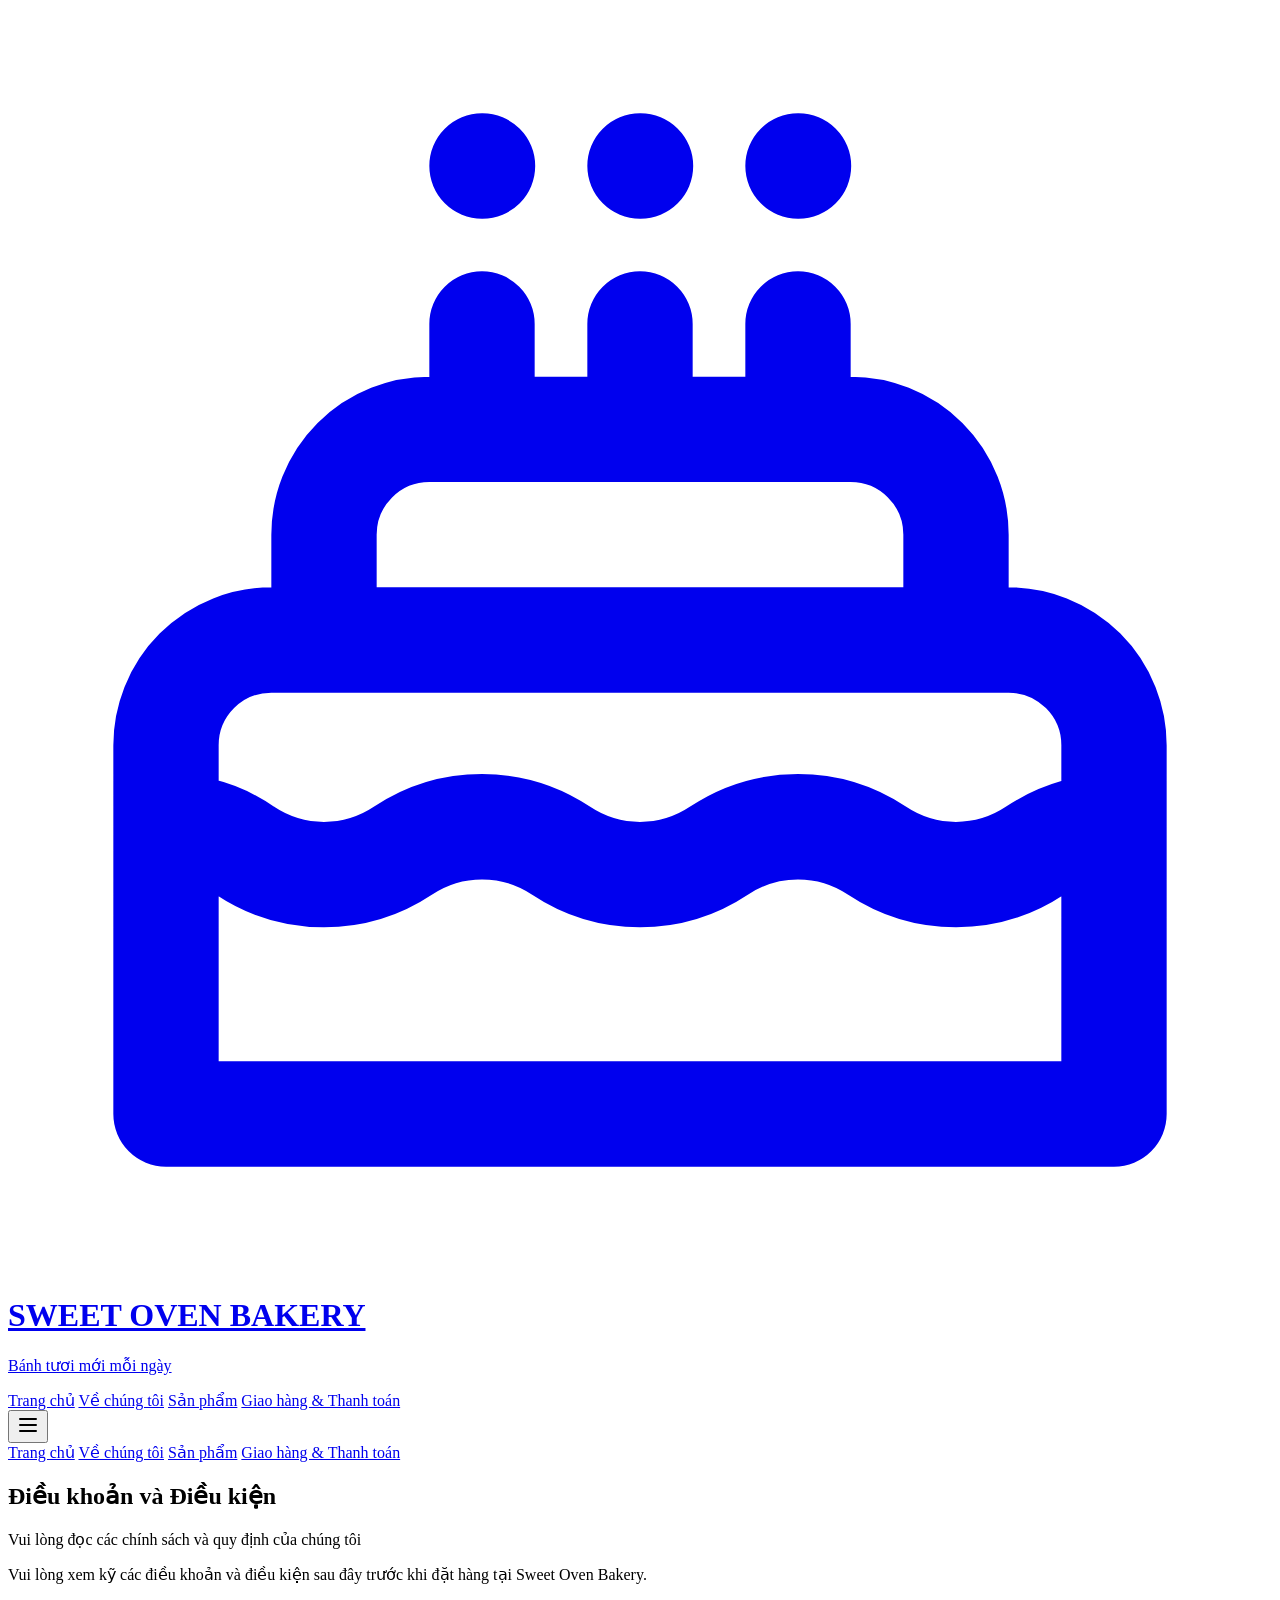
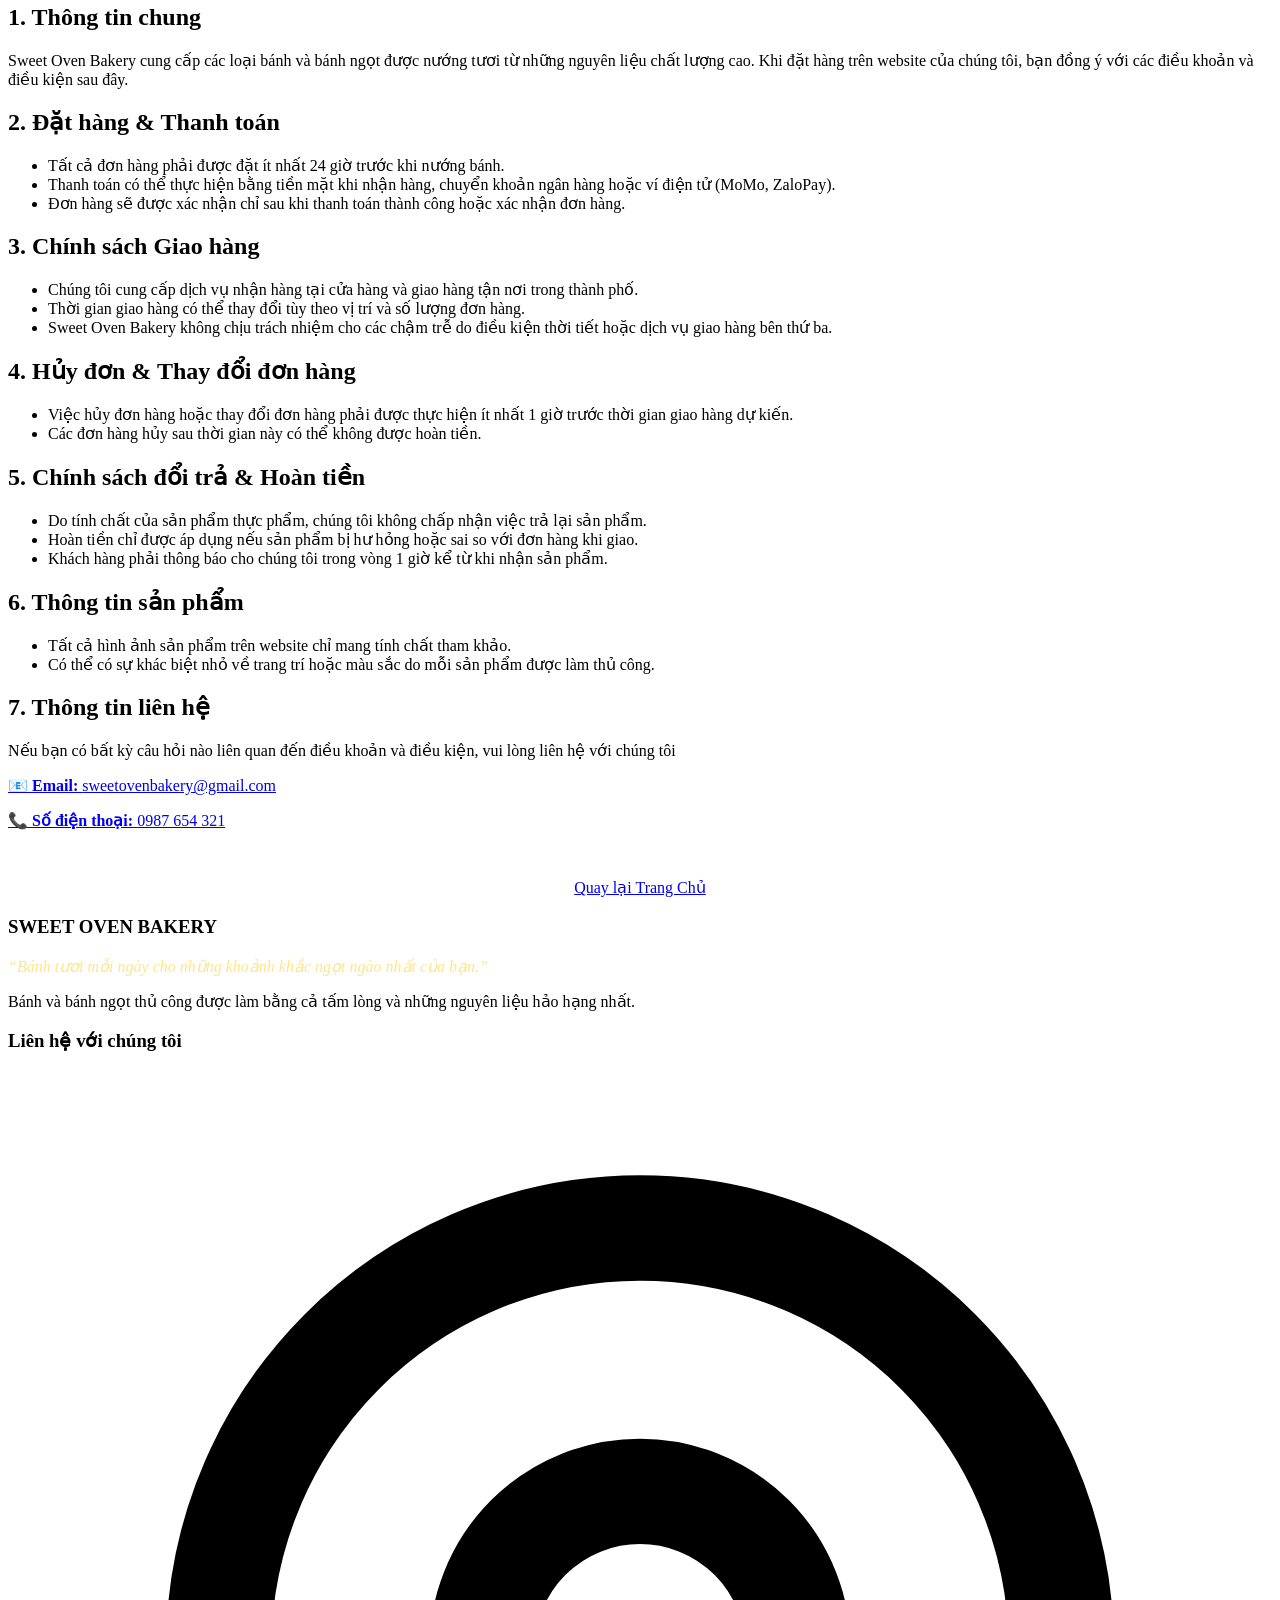
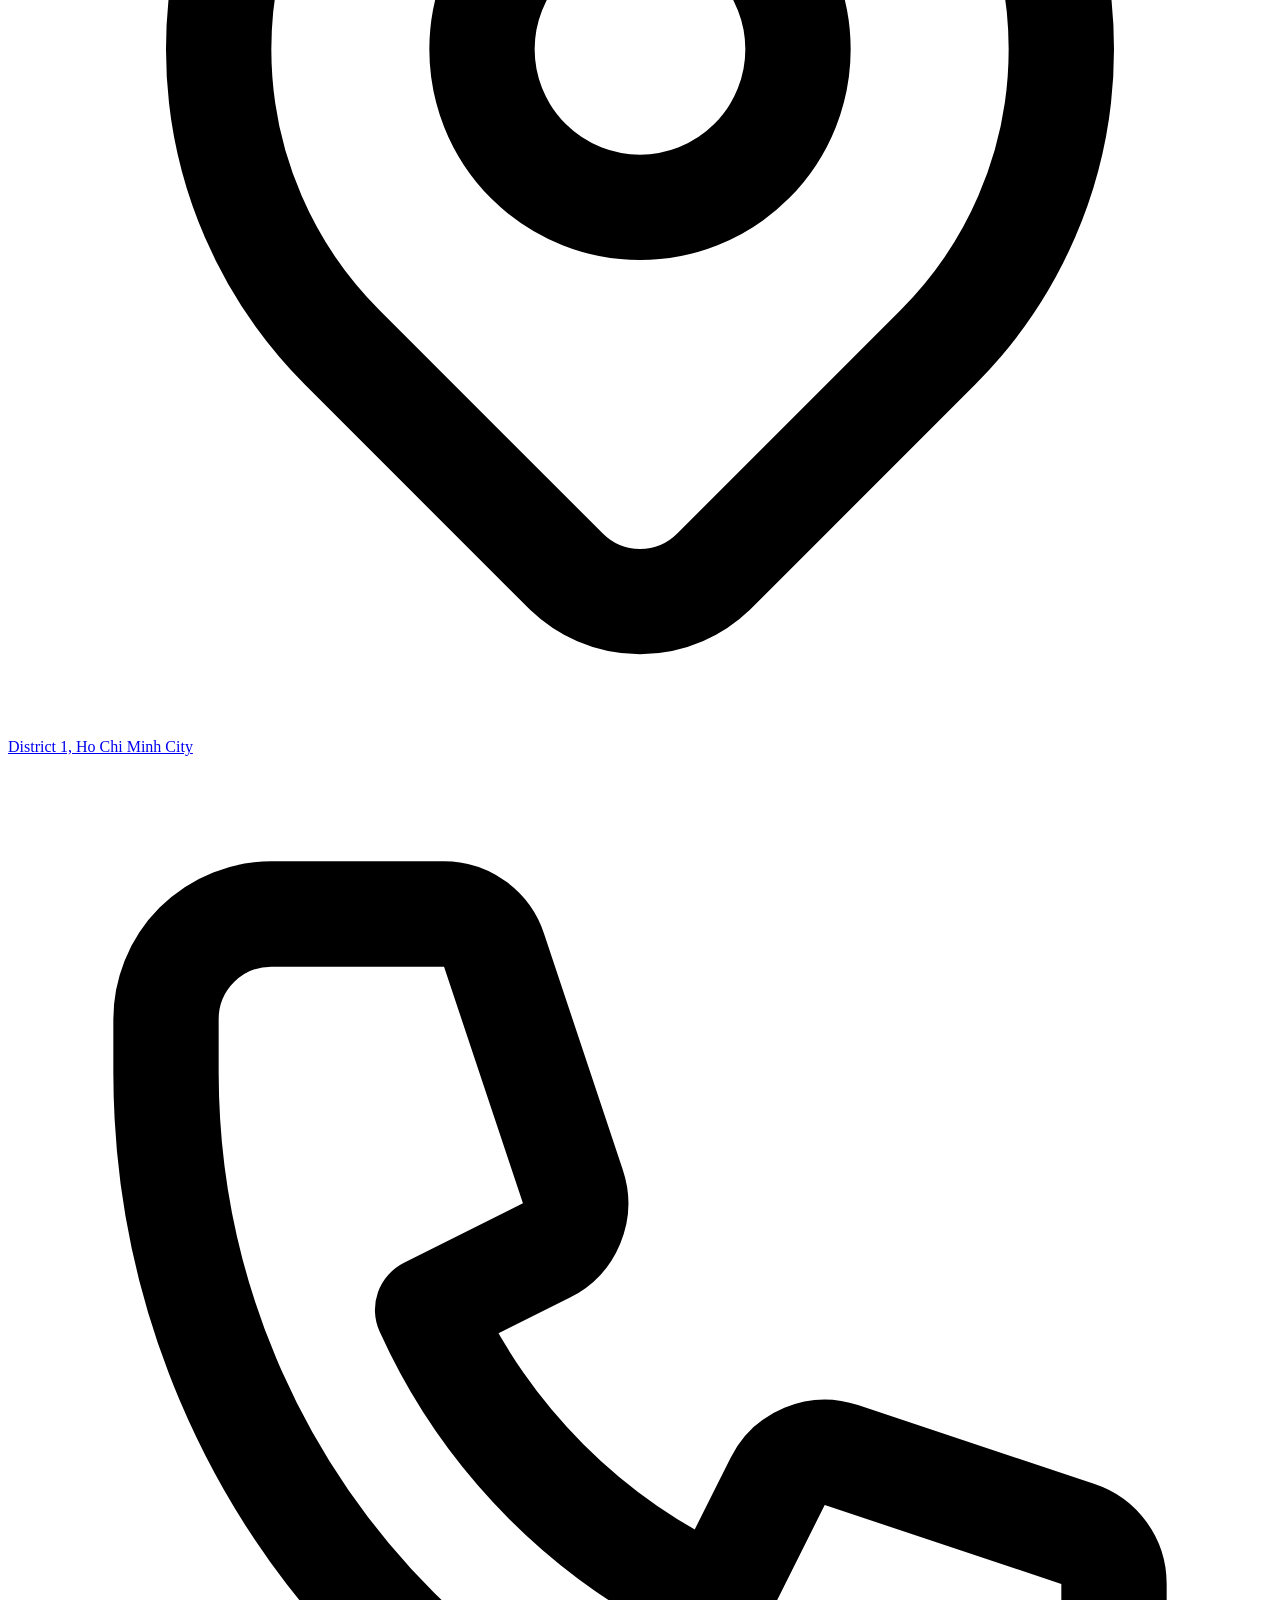
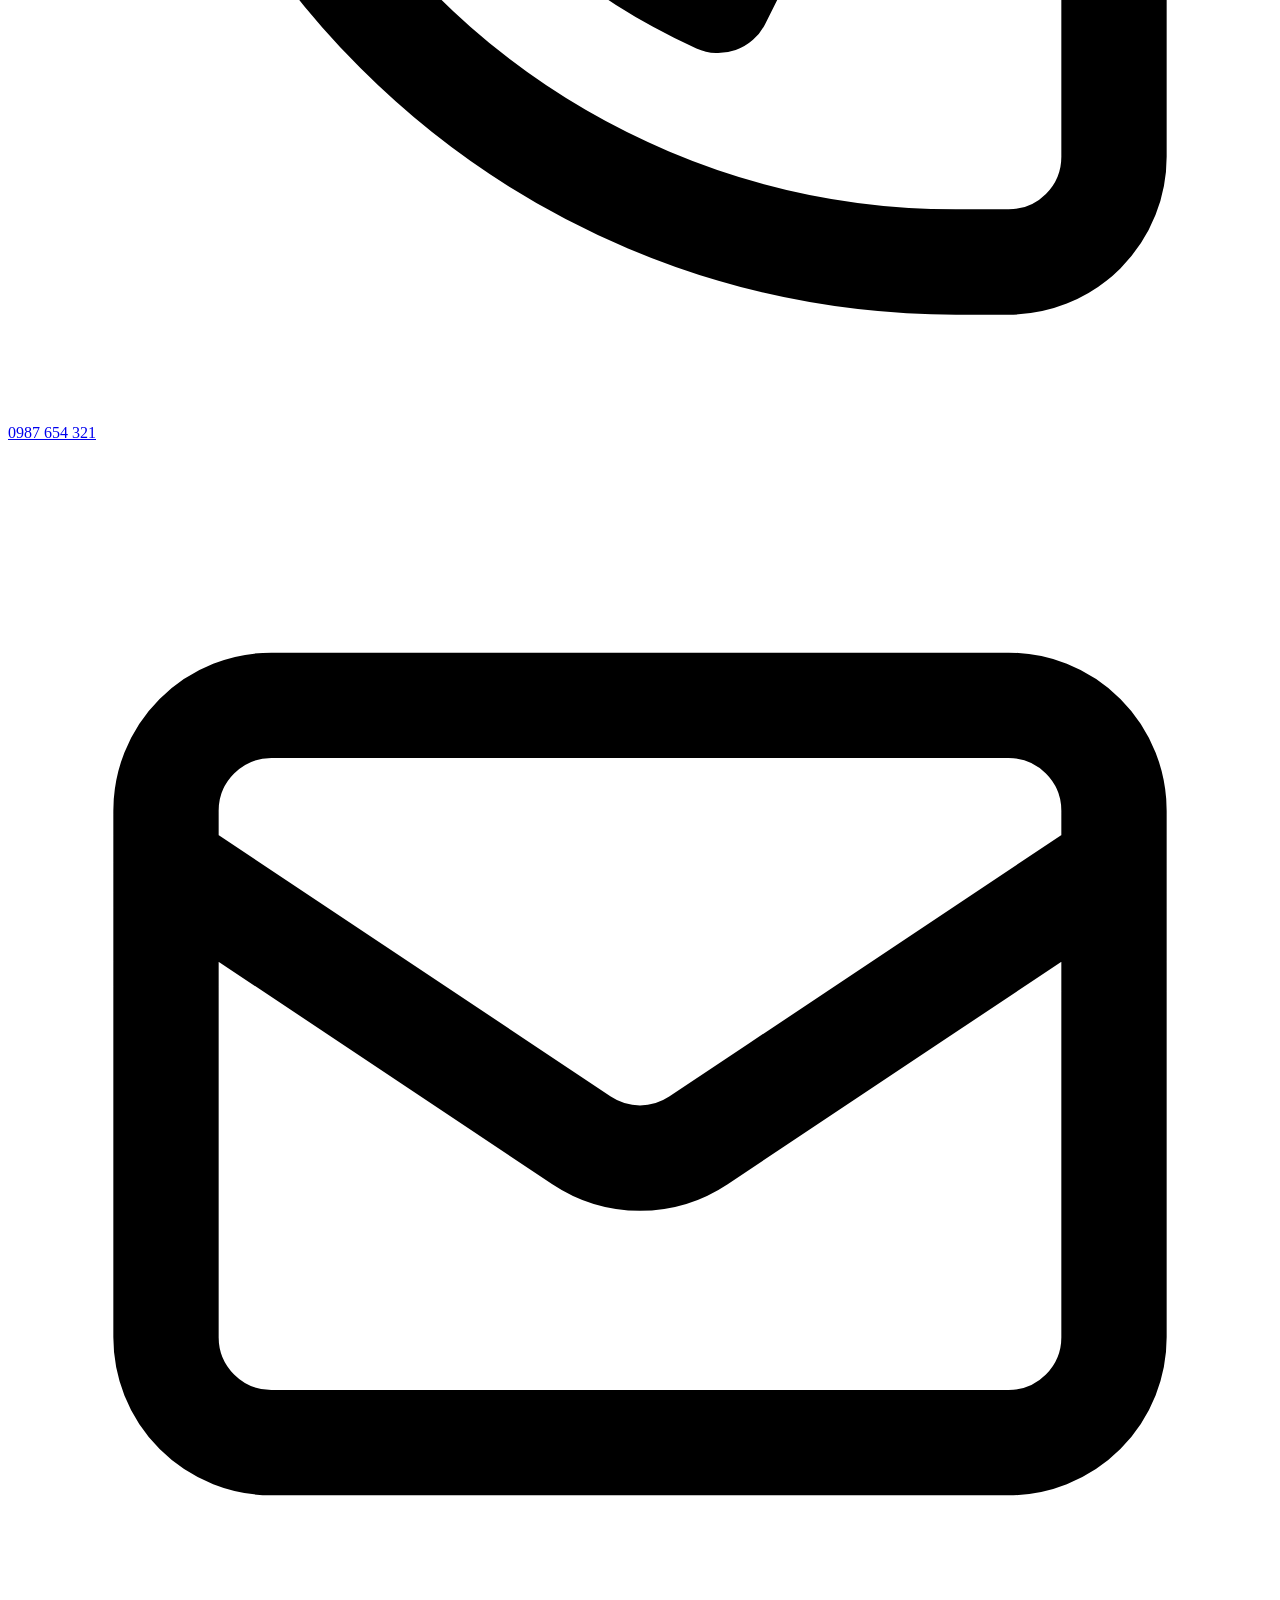
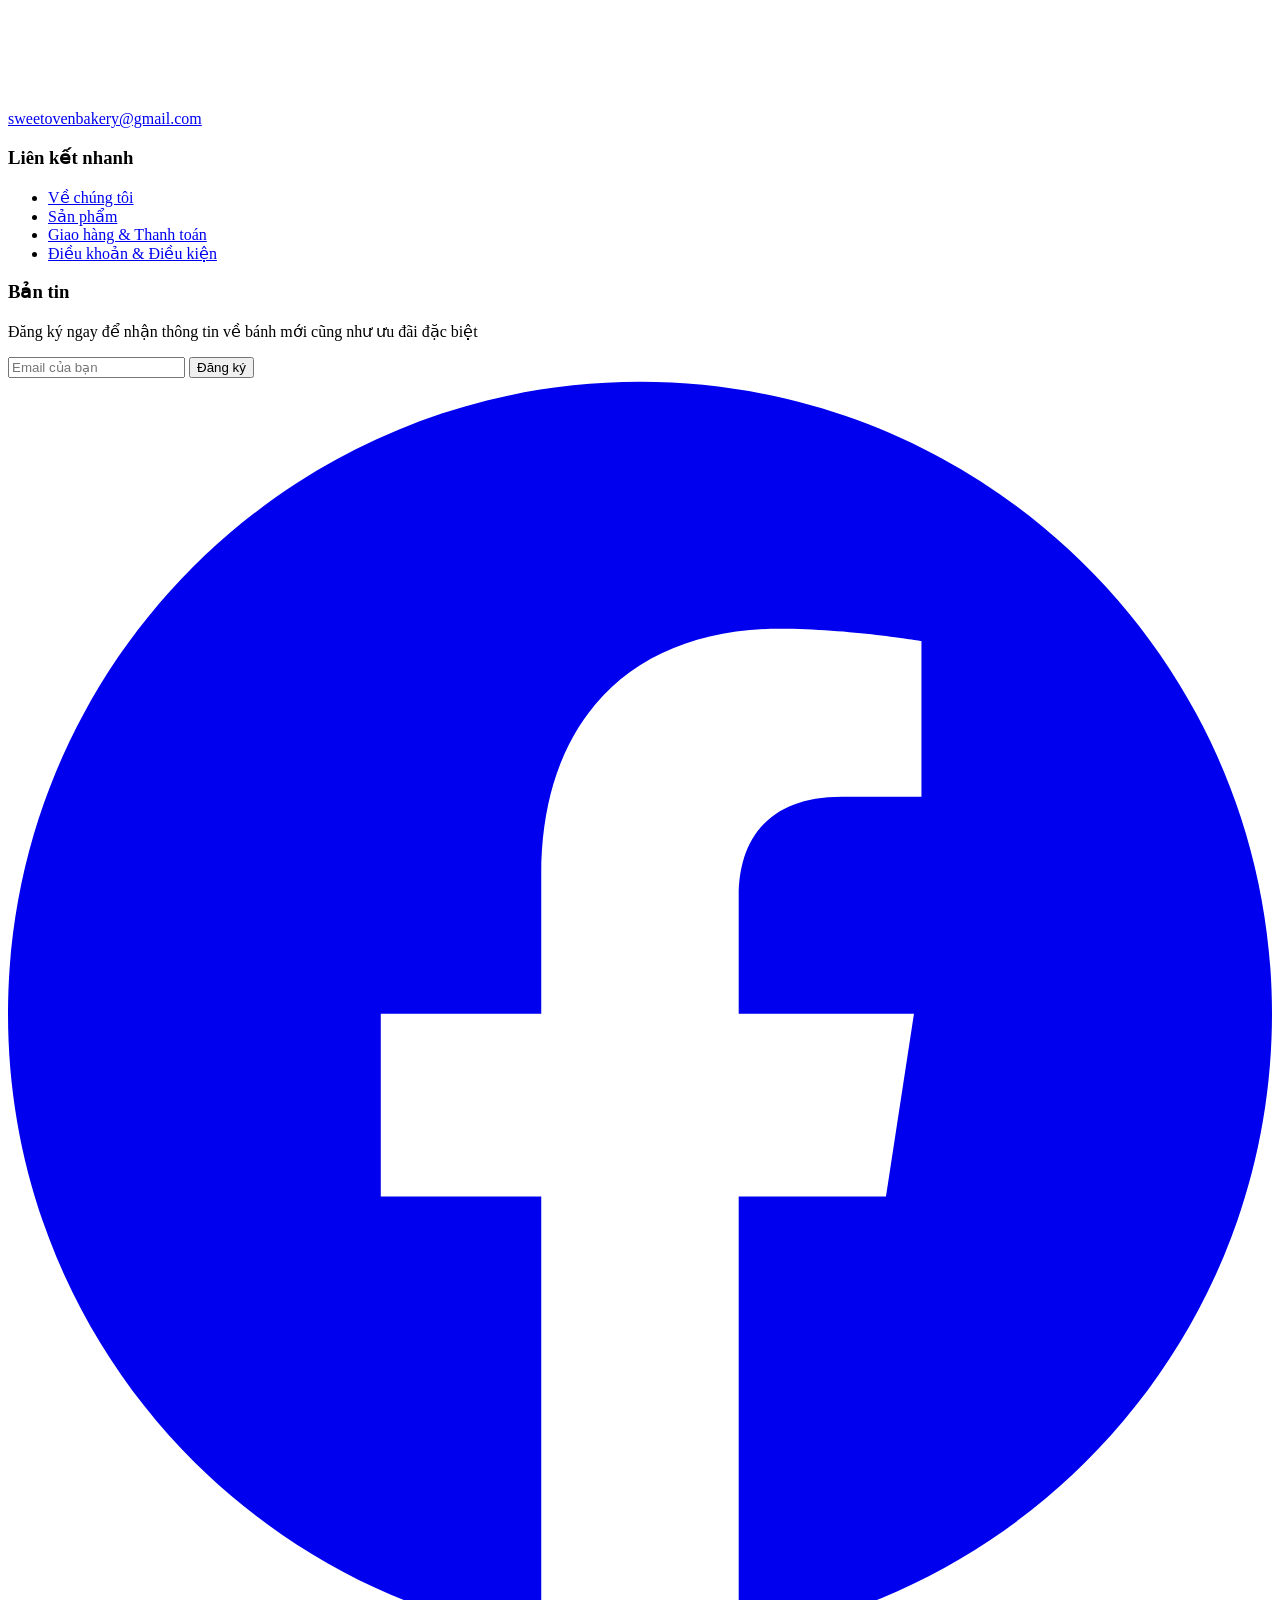
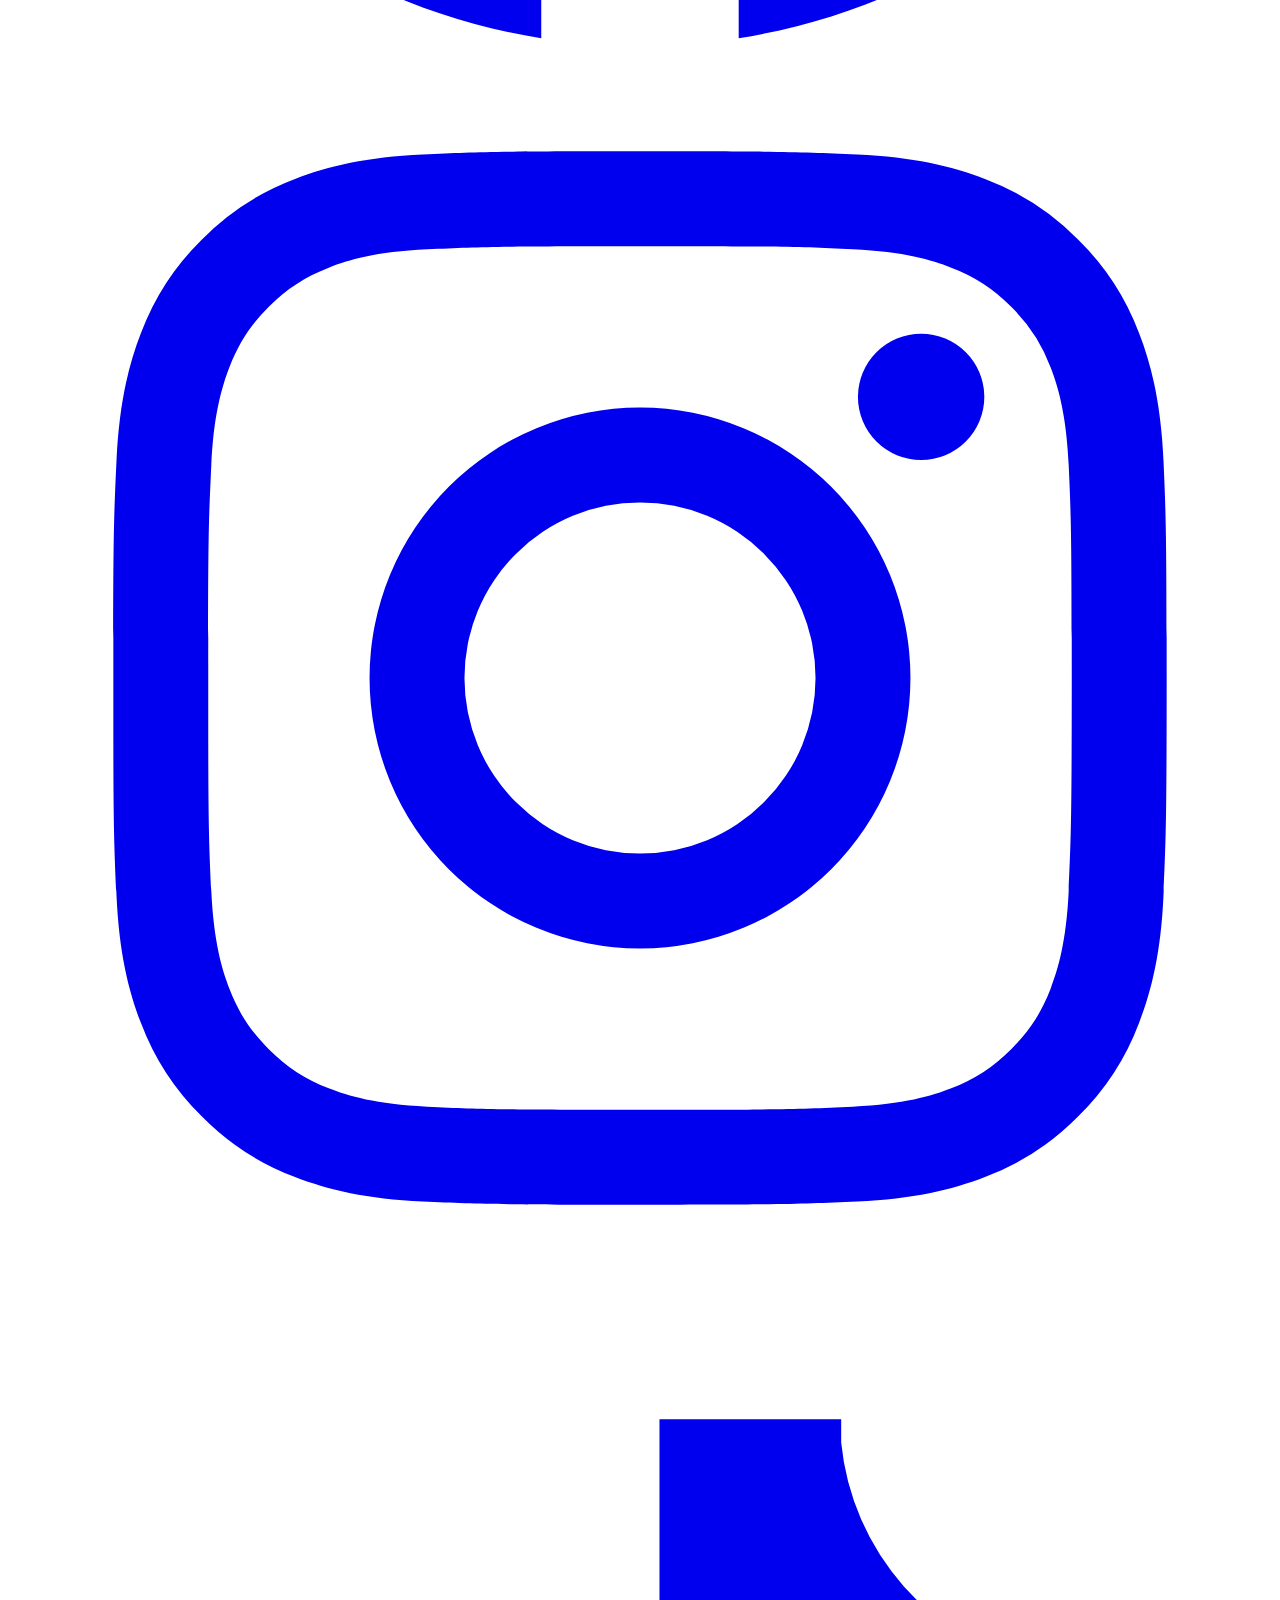
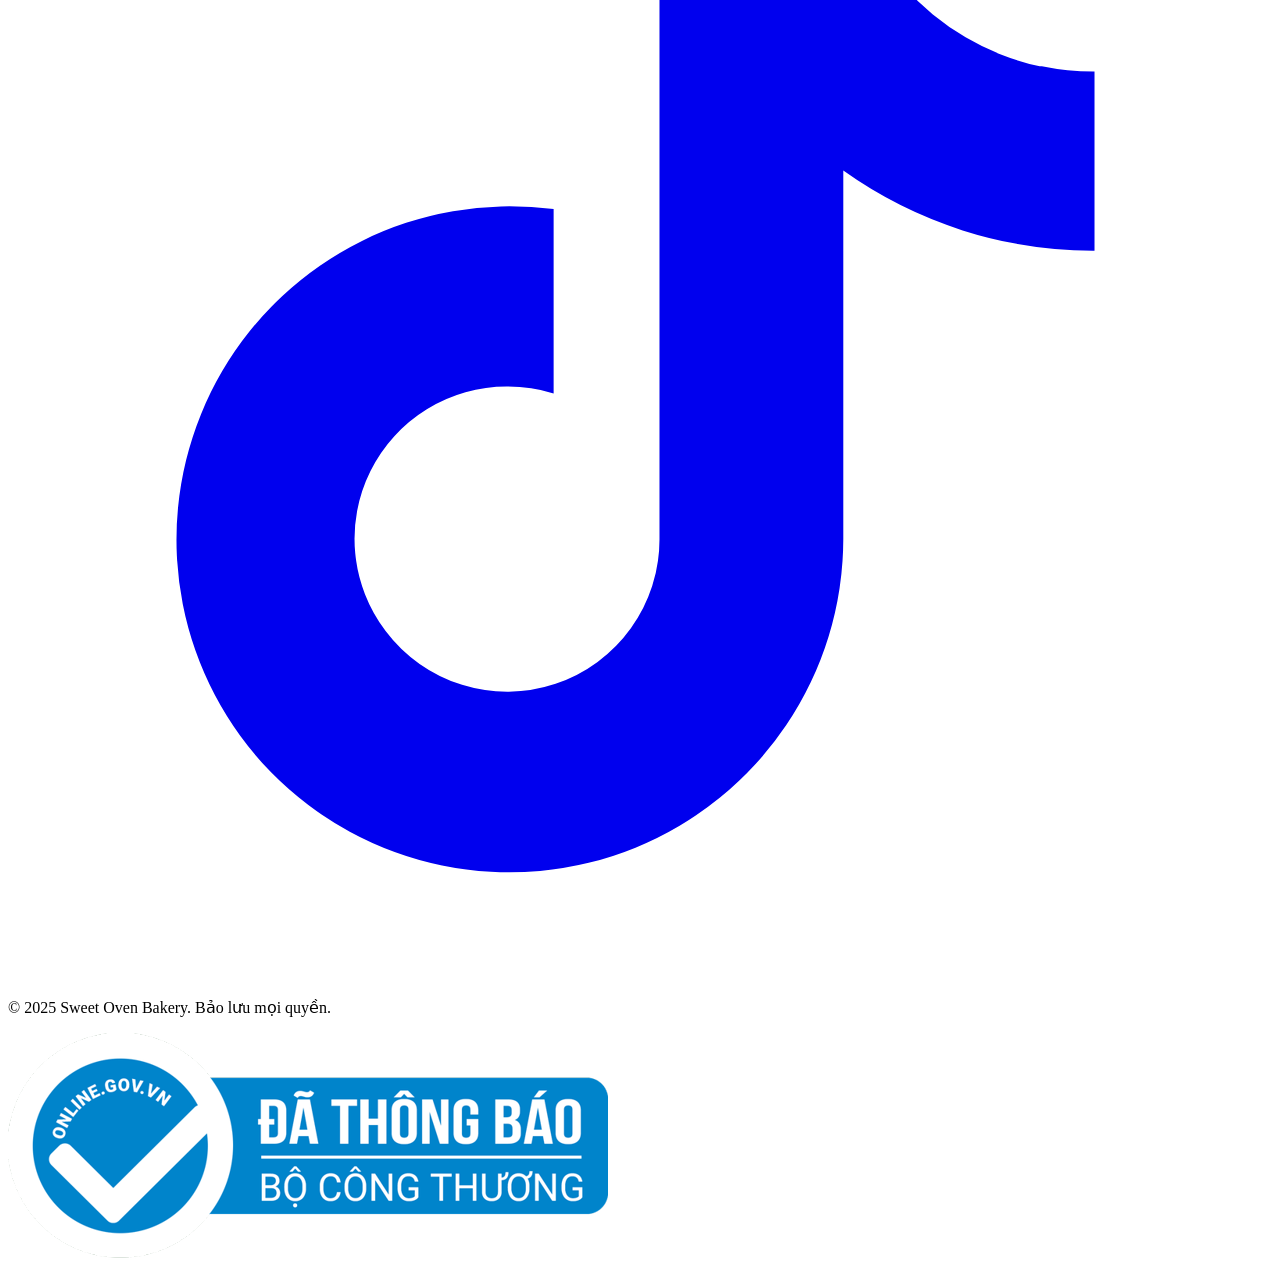
==== terms.html @ 205d0dd5 "Add files via upload" ====
<!DOCTYPE html>
<html lang="en">
<head>
  <meta charset="UTF-8">
  <meta name="viewport" content="width=device-width, initial-scale=1.0">
  <title>Terms & Conditions - Sweet Oven Bakery</title>
  <link rel="stylesheet" href="style.css">
</head>
<body>
  <!-- Header -->
  <header class="header">
    <div class="container">
      <div class="header-content">
        <!-- Logo -->
        <a href="Index.html" class="logo">
          <svg class="logo-icon" fill="none" stroke="currentColor" viewBox="0 0 24 24">
            <path stroke-linecap="round" stroke-linejoin="round" stroke-width="2" d="M21 15.546c-.523 0-1.046.151-1.5.454a2.704 2.704 0 01-3 0 2.704 2.704 0 00-3 0 2.704 2.704 0 01-3 0 2.704 2.704 0 00-3 0 2.704 2.704 0 01-3 0 2.506 2.506 0 00-1.5-.454M9 6v2m3-2v2m3-2v2M9 3h.01M12 3h.01M15 3h.01M21 21v-7a2 2 0 00-2-2H5a2 2 0 00-2 2v7h18zm-3-9v-2a2 2 0 00-2-2H8a2 2 0 00-2 2v2h12z"></path>
          </svg>
          <div class="logo-text">
            <h1>SWEET OVEN BAKERY</h1>
            <p>Bánh tươi mới mỗi ngày</p>
          </div>
        </a>

        <!-- Desktop Navigation -->
        <nav class="nav">
          <a href="Index.html#home" id="nav-home">Trang chủ</a>
          <a href="Index.html#about_us" id="nav-about">Về chúng tôi</a>
          <a href="Index.html#products" id="nav-products">Sản phẩm</a>
          <a href="Index.html#delivery_&_payment" id="nav-delivery">Giao hàng & Thanh toán</a>
        </nav>

        <!-- Shopping Bag -->
        <div style="display: flex; align-items: center; gap: 1rem;">
          <svg class="shopping-bag" fill="none" stroke="currentColor" viewBox="0 0 24 24" style="display: none;">
            <path stroke-linecap="round" stroke-linejoin="round" stroke-width="2" d="M16 11V7a4 4 0 00-8 0v4M5 9h14l1 12H4L5 9z"></path>
          </svg>

          <!-- Mobile Menu Button -->
          <button class="mobile-menu-btn" onclick="toggleMobileMenu()">
            <svg id="menu-icon" width="24" height="24" fill="none" stroke="currentColor" viewBox="0 0 24 24">
              <path stroke-linecap="round" stroke-linejoin="round" stroke-width="2" d="M4 6h16M4 12h16M4 18h16"></path>
            </svg>
            <svg id="close-icon" width="24" height="24" fill="none" stroke="currentColor" viewBox="0 0 24 24" style="display: none;">
              <path stroke-linecap="round" stroke-linejoin="round" stroke-width="2" d="M6 18L18 6M6 6l12 12"></path>
            </svg>
          </button>
        </div>
      </div>

      <!-- Mobile Menu -->
      <nav class="mobile-menu" id="mobile-menu">
        <a href="Index.html">Trang chủ</a>
        <a href="Index.html#about_us">Về chúng tôi</a>
        <a href="Products.html">Sản phẩm</a>
        <a href="Delivery.&.Payment.html">Giao hàng & Thanh toán</a>
      </nav>
    </div>
  </header>

  <!-- Hero Section -->
  <section class="hero">
    <div class="container">
      <h1>Điều khoản và Điều kiện</h1>
      <p class="slogan">Vui lòng đọc các chính sách và quy định của chúng tôi</p>
      <p class="description">
        Vui lòng xem kỹ các điều khoản và điều kiện sau đây trước khi đặt hàng tại Sweet Oven Bakery.
      </p>
    </div>
  </section>

  <!-- Terms Content Section -->
  <section class="section bg-white">
    <div class="container">
      <!-- Section 1: General Information -->
      <div class="terms-section">
        <h2 class="terms-section-title">1. Thông tin chung</h2>
        <div class="terms-content">
          <p>
            Sweet Oven Bakery cung cấp các loại bánh và bánh ngọt được nướng tươi từ những nguyên liệu chất lượng cao. Khi đặt hàng trên website của chúng tôi, bạn đồng ý với các điều khoản và điều kiện sau đây.          </p>
        </div>
      </div>

      <!-- Section 2: Orders & Payments -->
      <div class="terms-section">
        <h2 class="terms-section-title">2. Đặt hàng & Thanh toán</h2>
        <div class="terms-content">
          <ul class="terms-list">
            <li>Tất cả đơn hàng phải được đặt ít nhất 24 giờ trước khi nướng bánh.</li>
            <li>Thanh toán có thể thực hiện bằng tiền mặt khi nhận hàng, chuyển khoản ngân hàng hoặc ví điện tử (MoMo, ZaloPay).</li>
            <li>Đơn hàng sẽ được xác nhận chỉ sau khi thanh toán thành công hoặc xác nhận đơn hàng.
          </ul>
        </div>
      </div>

      <!-- Section 3: Delivery Policy -->
      <div class="terms-section">
        <h2 class="terms-section-title">3. Chính sách Giao hàng</h2>
        <div class="terms-content">
          <ul class="terms-list">
            <li>Chúng tôi cung cấp dịch vụ nhận hàng tại cửa hàng và giao hàng tận nơi trong thành phố.</li>
            <li>Thời gian giao hàng có thể thay đổi tùy theo vị trí và số lượng đơn hàng.</li>
            <li>Sweet Oven Bakery không chịu trách nhiệm cho các chậm trễ do điều kiện thời tiết hoặc dịch vụ giao hàng bên thứ ba.</li>
          </ul>
        </div>
      </div>

      <!-- Section 4: Cancellation & Changes -->
      <div class="terms-section">
        <h2 class="terms-section-title">4. Hủy đơn & Thay đổi đơn hàng</h2>
        <div class="terms-content">
          <ul class="terms-list">
            <li>Việc hủy đơn hàng hoặc thay đổi đơn hàng phải được thực hiện ít nhất 1 giờ trước thời gian giao hàng dự kiến.</li>
            <li>Các đơn hàng hủy sau thời gian này có thể không được hoàn tiền.</li>
          </ul>
        </div>
      </div>

      <!-- Section 5: Return & Refund Policy -->
      <div class="terms-section">
        <h2 class="terms-section-title">5. Chính sách đổi trả & Hoàn tiền</h2>
        <div class="terms-content">
          <ul class="terms-list">
            <li>Do tính chất của sản phẩm thực phẩm, chúng tôi không chấp nhận việc trả lại sản phẩm.</li>
            <li>Hoàn tiền chỉ được áp dụng nếu sản phẩm bị hư hỏng hoặc sai so với đơn hàng khi giao.</li>
            <li>Khách hàng phải thông báo cho chúng tôi trong vòng 1 giờ kể từ khi nhận sản phẩm.</li>
          </ul>
        </div>
      </div>

      <!-- Section 6: Product Information -->
      <div class="terms-section">
        <h2 class="terms-section-title">6. Thông tin sản phẩm</h2>
        <div class="terms-content">
          <ul class="terms-list">
            <li>Tất cả hình ảnh sản phẩm trên website chỉ mang tính chất tham khảo.</li>
            <li>Có thể có sự khác biệt nhỏ về trang trí hoặc màu sắc do mỗi sản phẩm được làm thủ công.</li>
          </ul>
        </div>
      </div>

      <!-- Section 7: Contact Information -->
      <div class="terms-section">
        <h2 class="terms-section-title">7. Thông tin liên hệ</h2>
        <div class="terms-content">
          <p>Nếu bạn có bất kỳ câu hỏi nào liên quan đến điều khoản và điều kiện, vui lòng liên hệ với chúng tôi</p>
          <div class="contact-info">
            <p>
                <a href="mailto:sweetovenbakery@gmail.com"><strong>📧 Email: </strong>sweetovenbakery@gmail.com</a>
            </p>
            <p>
                <a href="tel:0987654321"><strong>📞 Số điện thoại: </strong>0987 654 321</a>
            </p>
          </div>
        </div>
      </div>

      <!-- Back to Home Button -->
      <div style="text-align: center; margin-top: 3rem;">
        <a href="Index.html" class="btn btn-primary">Quay lại Trang Chủ</a>
      </div>
    </div>
  </section>

  <!-- Footer -->
    <footer class="footer">
    <div class="container">
      <div class="footer-content">
        <!-- About -->
        <div class="footer-section">
          <h3>SWEET OVEN BAKERY</h3>
          <p style="font-style: italic; color: #fde68a;">
            “Bánh tươi mỗi ngày cho những khoảnh khắc ngọt ngào nhất của bạn.”
          </p>
          <p>
            Bánh và bánh ngọt thủ công được làm bằng cả tấm lòng và những nguyên liệu hảo hạng nhất.
          </p>
        </div>

        <!-- Contact -->
        <div class="footer-section">
          <h3>Liên hệ với chúng tôi</h3>
          <div class="contact-item">
            <svg fill="none" stroke="currentColor" viewBox="0 0 24 24">
              <path stroke-linecap="round" stroke-linejoin="round" stroke-width="2" d="M17.657 16.657L13.414 20.9a1.998 1.998 0 01-2.827 0l-4.244-4.243a8 8 0 1111.314 0z"></path>
              <path stroke-linecap="round" stroke-linejoin="round" stroke-width="2" d="M15 11a3 3 0 11-6 0 3 3 0 016 0z"></path>
            </svg>
            <span>
                <a href="https://www.google.com/maps/search/?api=1&query=District+1+Ho+Chi+Minh+City" target="_blank">District 1, Ho Chi Minh City</a>
            </span>
          </div>
          <div class="contact-item">
            <svg fill="none" stroke="currentColor" viewBox="0 0 24 24">
              <path stroke-linecap="round" stroke-linejoin="round" stroke-width="2" d="M3 5a2 2 0 012-2h3.28a1 1 0 01.948.684l1.498 4.493a1 1 0 01-.502 1.21l-2.257 1.13a11.042 11.042 0 005.516 5.516l1.13-2.257a1 1 0 011.21-.502l4.493 1.498a1 1 0 01.684.949V19a2 2 0 01-2 2h-1C9.716 21 3 14.284 3 6V5z"></path>
            </svg>
            <span><a href="tel:0987654321">0987 654 321</a></span>
          </div>
          <div class="contact-item">
            <svg fill="none" stroke="currentColor" viewBox="0 0 24 24">
              <path stroke-linecap="round" stroke-linejoin="round" stroke-width="2" d="M3 8l7.89 5.26a2 2 0 002.22 0L21 8M5 19h14a2 2 0 002-2V7a2 2 0 00-2-2H5a2 2 0 00-2 2v10a2 2 0 002 2z"></path>
            </svg>
            <span><a href="mailto:sweetovenbakery@gmail.com">sweetovenbakery@gmail.com</a></span>
          </div>
        </div>

        <!-- Quick Links -->
        <div class="footer-section">
          <h3>Liên kết nhanh</h3>
          <ul>
            <li><a href="Index.html#about_us">Về chúng tôi</a></li>
            <li><a href="Index.html#products">Sản phẩm</a></li>
            <li><a href="Index.html#delivery_&_payment">Giao hàng & Thanh toán</a></li>
            <li><a href="terms.html">Điều khoản & Điều kiện</a></li>
          </ul>
        </div>

        <!-- Newsletter -->
        <div class="footer-section">
          <h3>Bản tin</h3>
          <p>
            Đăng ký ngay để nhận thông tin về bánh mới cũng như ưu đãi đặc biệt
          </p>
          <form class="newsletter-form" onsubmit="return subscribeNewsletter(event)">
            <input type="email" class="newsletter-input" placeholder="Email của bạn" required>
            <button type="submit" class="newsletter-btn">Đăng ký</button>
          </form>
        </div>
      </div>

      <!-- Bottom Bar -->
      <div class="footer-bottom">
        <!-- Social Media -->
        <div class="social-links">
          <a href="https://www.facebook.com/" aria-label="Facebook">
            <svg fill="currentColor" viewBox="0 0 24 24">
              <path d="M24 12.073c0-6.627-5.373-12-12-12s-12 5.373-12 12c0 5.99 4.388 10.954 10.125 11.854v-8.385H7.078v-3.47h3.047V9.43c0-3.007 1.792-4.669 4.533-4.669 1.312 0 2.686.235 2.686.235v2.953H15.83c-1.491 0-1.956.925-1.956 1.874v2.25h3.328l-.532 3.47h-2.796v8.385C19.612 23.027 24 18.062 24 12.073z"></path>
            </svg>
          </a>
          <a href="https://www.instagram.com/" aria-label="Instagram">
            <svg fill="currentColor" viewBox="0 0 24 24">
              <path d="M12.315 2c2.43 0 2.784.013 3.808.06 1.064.049 1.791.218 2.427.465a4.902 4.902 0 011.772 1.153 4.902 4.902 0 011.153 1.772c.247.636.416 1.363.465 2.427.048 1.067.06 1.407.06 4.123v.08c0 2.643-.012 2.987-.06 4.043-.049 1.064-.218 1.791-.465 2.427a4.902 4.902 0 01-1.153 1.772 4.902 4.902 0 01-1.772 1.153c-.636.247-1.363.416-2.427.465-1.067.048-1.407.06-4.123.06h-.08c-2.643 0-2.987-.012-4.043-.06-1.064-.049-1.791-.218-2.427-.465a4.902 4.902 0 01-1.772-1.153 4.902 4.902 0 01-1.153-1.772c-.247-.636-.416-1.363-.465-2.427-.047-1.024-.06-1.379-.06-3.808v-.63c0-2.43.013-2.784.06-3.808.049-1.064.218-1.791.465-2.427a4.902 4.902 0 011.153-1.772A4.902 4.902 0 015.45 2.525c.636-.247 1.363-.416 2.427-.465C8.901 2.013 9.256 2 11.685 2h.63zm-.081 1.802h-.468c-2.456 0-2.784.011-3.807.058-.975.045-1.504.207-1.857.344-.467.182-.8.398-1.15.748-.35.35-.566.683-.748 1.15-.137.353-.3.882-.344 1.857-.047 1.023-.058 1.351-.058 3.807v.468c0 2.456.011 2.784.058 3.807.045.975.207 1.504.344 1.857.182.466.399.8.748 1.15.35.35.683.566 1.15.748.353.137.882.3 1.857.344 1.054.048 1.37.058 4.041.058h.08c2.597 0 2.917-.01 3.96-.058.976-.045 1.505-.207 1.858-.344.466-.182.8-.398 1.15-.748.35-.35.566-.683.748-1.15.137-.353.3-.882.344-1.857.048-1.055.058-1.37.058-4.041v-.08c0-2.597-.01-2.917-.058-3.96-.045-.976-.207-1.505-.344-1.858a3.097 3.097 0 00-.748-1.15 3.098 3.098 0 00-1.15-.748c-.353-.137-.882-.3-1.857-.344-1.023-.047-1.351-.058-3.807-.058zM12 6.865a5.135 5.135 0 110 10.27 5.135 5.135 0 010-10.27zm0 1.802a3.333 3.333 0 100 6.666 3.333 3.333 0 000-6.666zm5.338-3.205a1.2 1.2 0 110 2.4 1.2 1.2 0 010-2.4z"></path>
            </svg>
          </a>
          <a href="https://www.tiktok.com/" aria-label="TikTok">
            <svg fill="currentColor" viewBox="0 0 24 24">
              <path d="M19.59 6.69a4.83 4.83 0 01-3.77-4.25V2h-3.45v13.67a2.89 2.89 0 01-5.2 1.74 2.89 2.89 0 012.31-4.64 2.93 2.93 0 01.88.13V9.4a6.84 6.84 0 00-1-.05A6.33 6.33 0 005 20.1a6.34 6.34 0 0010.86-4.43v-7a8.16 8.16 0 004.77 1.52v-3.4a4.85 4.85 0 01-1-.1z"></path>
            </svg>
          </a>
        </div>

        <!-- Copyright -->
        <p class="copyright">
          © 2025 Sweet Oven Bakery. Bảo lưu mọi quyền.
        </p>

        <!-- License Badge -->
        <div class="license-badge">
          <img src="logo-da-thong-bao-bo-cong-thuong.png" alt="">
        </div>
      </div>
    </div>
  </footer>

  <script>
    // Mobile menu toggle
    function toggleMobileMenu() {
      const mobileMenu = document.getElementById('mobile-menu');
      const menuIcon = document.getElementById('menu-icon');
      const closeIcon = document.getElementById('close-icon');
      
      mobileMenu.classList.toggle('active');
      
      if (mobileMenu.classList.contains('active')) {
        menuIcon.style.display = 'none';
        closeIcon.style.display = 'block';
      } else {
        menuIcon.style.display = 'block';
        closeIcon.style.display = 'none';
      }
    }

    // Set active navigation link
    const currentPage = window.location.pathname.split('/').pop();
    const navLinks = {
      'Index.html': 'nav-home',
      'About_us.html': 'nav-about',
      'Products.html': 'nav-products',
      'Delivery.&.Payment.html': 'nav-delivery',
      'terms.html': 'nav-terms'
    };
    
    if (navLinks[currentPage]) {
      const activeLink = document.getElementById(navLinks[currentPage]);
      if (activeLink) {
        activeLink.classList.add('active');
      }
    }

  </script>
</body>
</html>
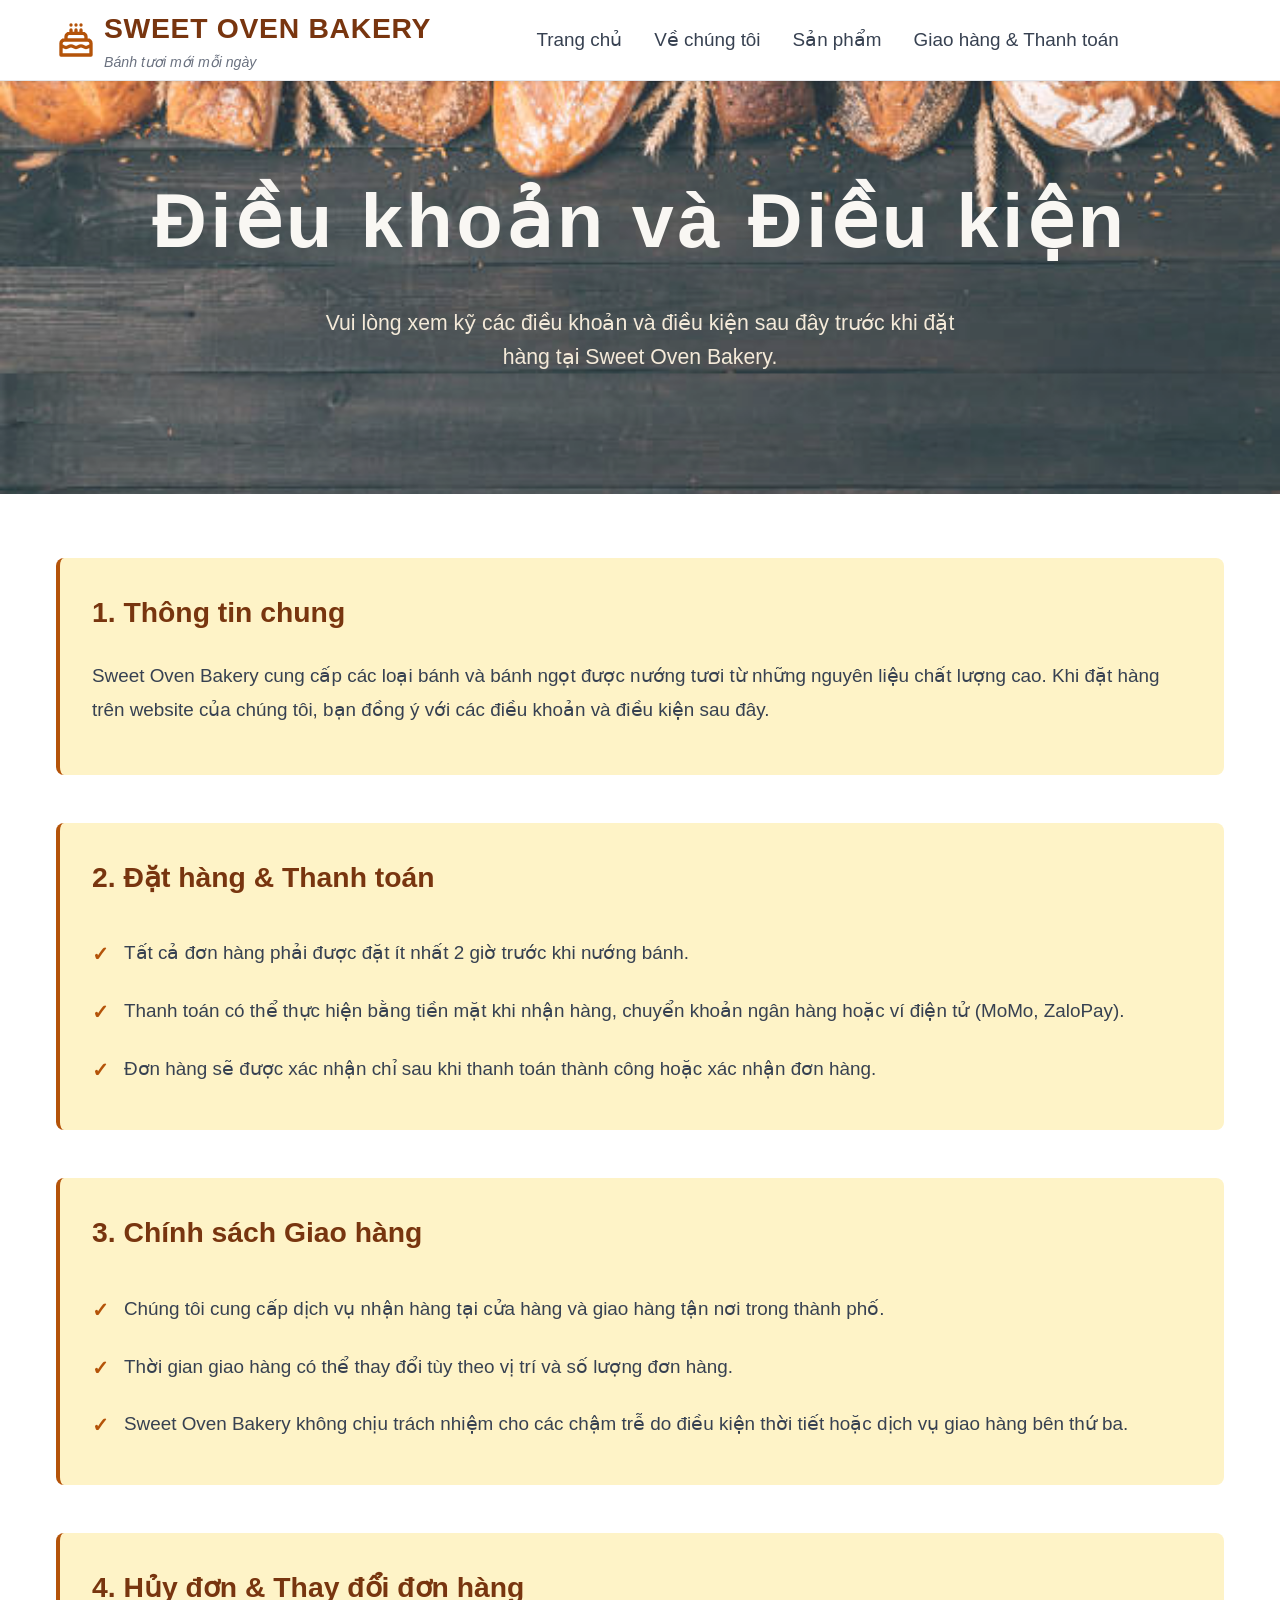
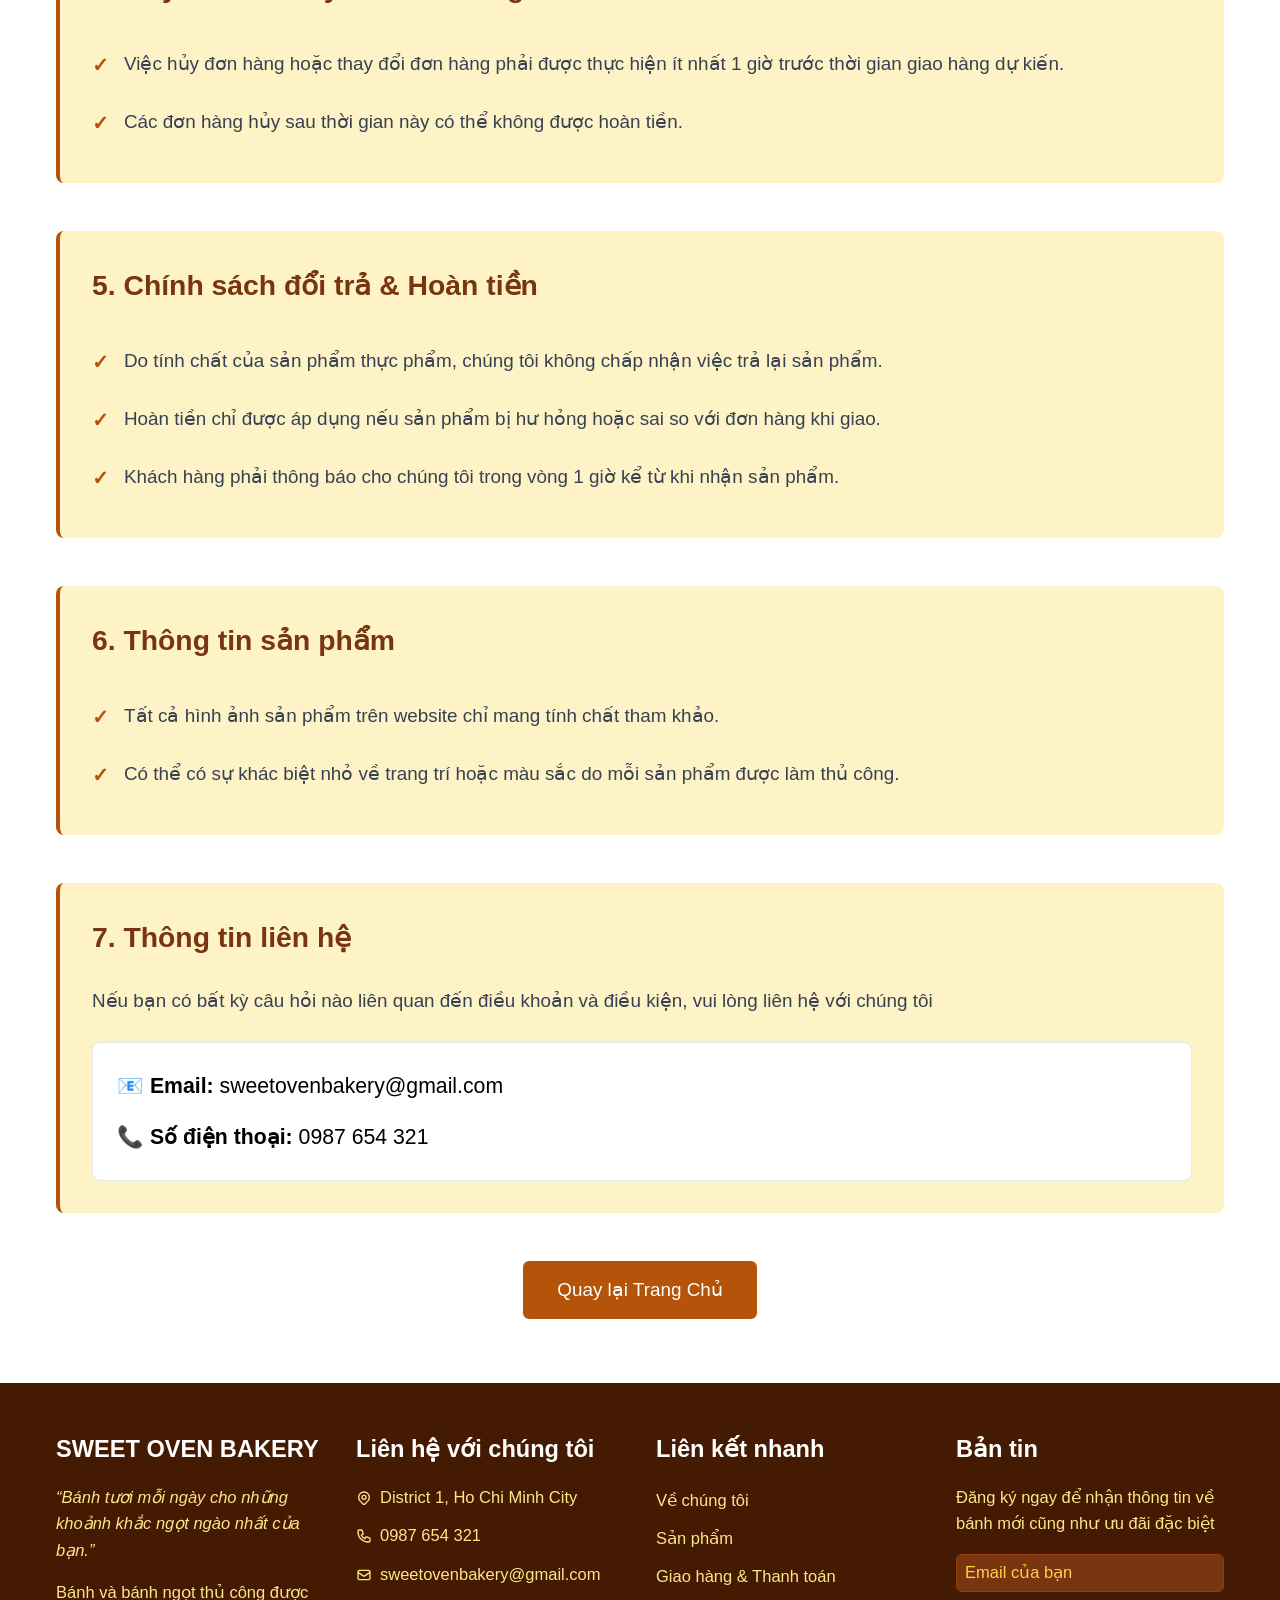
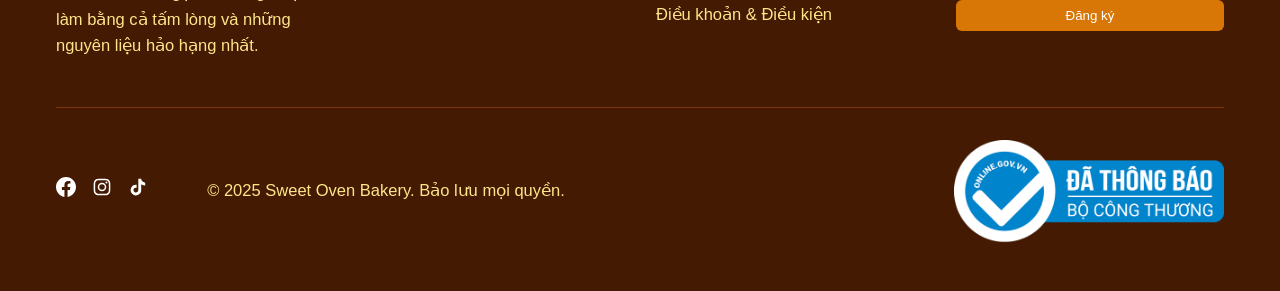
==== commit d9930b91: "Update print statement from 'Hello' to 'Goodbye'" ====
--- a/terms.html
+++ b/terms.html
@@ -62,7 +62,6 @@
   <section class="hero">
     <div class="container">
       <h1>Điều khoản và Điều kiện</h1>
-      <p class="slogan">Vui lòng đọc các chính sách và quy định của chúng tôi</p>
       <p class="description">
         Vui lòng xem kỹ các điều khoản và điều kiện sau đây trước khi đặt hàng tại Sweet Oven Bakery.
       </p>
@@ -86,7 +85,7 @@
         <h2 class="terms-section-title">2. Đặt hàng & Thanh toán</h2>
         <div class="terms-content">
           <ul class="terms-list">
-            <li>Tất cả đơn hàng phải được đặt ít nhất 24 giờ trước khi nướng bánh.</li>
+            <li>Tất cả đơn hàng phải được đặt ít nhất 2 giờ trước khi nướng bánh.</li>
             <li>Thanh toán có thể thực hiện bằng tiền mặt khi nhận hàng, chuyển khoản ngân hàng hoặc ví điện tử (MoMo, ZaloPay).</li>
             <li>Đơn hàng sẽ được xác nhận chỉ sau khi thanh toán thành công hoặc xác nhận đơn hàng.
           </ul>
@@ -299,3 +298,4 @@
   </script>
 </body>
 </html>
+
--- a/style.css
+++ b/style.css
@@ -0,0 +1,1115 @@
+/* Reset and Base Styles */
+* {
+  margin: 0;
+  padding: 0;
+  box-sizing: border-box;
+}
+
+body {
+  font-family: -apple-system, BlinkMacSystemFont, 'Segoe UI', Roboto, 'Helvetica Neue', Arial, sans-serif;
+  line-height: 1.6;
+  color: #333;
+  background-color: #fff;
+}
+
+div a {
+  box-sizing: border-box;
+  color: #000;
+  text-decoration: none;
+}
+
+/* Smooth scrolling for in-page anchors */
+html {
+  scroll-behavior: smooth;
+}
+
+/* Container */
+.container {
+  max-width: 1200px;
+  margin: 0 auto;
+  padding: 0 1rem;
+}
+
+/* Header */
+.header {
+  background-color: #fff;
+  border-bottom: 1px solid #e5e7eb;
+  position: sticky;
+  top: 0;
+  z-index: 50;
+  box-shadow: 0 1px 3px rgba(0, 0, 0, 0.1);
+}
+
+.header-content {
+  display: flex;
+  align-items: center;
+  justify-content: space-between;
+  height: 80px;
+}
+
+.logo {
+  display: flex;
+  align-items: center;
+  gap: 0.5rem;
+  text-decoration: none;
+  color: inherit;
+}
+
+.logo-icon {
+  width: 40px;
+  height: 40px;
+  color: #b45309;
+}
+
+.logo-text h1 {
+  font-size: 1.5rem;
+  color: #78350f;
+  letter-spacing: 0.025em;
+  margin: 0;
+}
+
+.logo-text p {
+  font-size: 0.75rem;
+  color: #6b7280;
+  font-style: italic;
+  margin: 0;
+}
+
+.nav {
+  display: flex;
+  gap: 2rem;
+}
+
+.nav a {
+  text-decoration: none;
+  color: #374151;
+  transition: color 0.3s;
+}
+
+.nav a:hover,
+.nav a.active {
+  color: #b45309;
+}
+
+.shopping-bag {
+  width: 24px;
+  height: 24px;
+  cursor: pointer;
+  color: #374151;
+}
+
+.mobile-menu-btn {
+  display: none;
+  background: none;
+  border: none;
+  cursor: pointer;
+  padding: 0.5rem;
+}
+
+/* Keyframe animations for slide down */
+@keyframes slideDown {
+  from {
+    opacity: 0;
+    transform: translateY(-20px);
+  }
+  to {
+    opacity: 1;
+    transform: translateY(0);
+  }
+}
+
+.mobile-menu {
+  max-height: 0;
+  overflow: hidden;
+  padding: 0;
+  border-top: none;
+  opacity: 0;
+  transition: all 0.3s ease-out;
+}
+
+.mobile-menu.active {
+  max-height: 500px;
+  padding: 1rem 0;
+  border-top: 1px solid #e5e7eb;
+  opacity: 1;
+  animation: slideDown 0.3s ease-out;
+}
+
+.mobile-menu a {
+  display: block;
+  padding: 0.5rem 0;
+  text-decoration: none;
+  color: #374151;
+  transition: color 0.3s;
+}
+
+.mobile-menu a:hover {
+  color: #b45309;
+}
+
+/* Hero Section */
+.hero {
+  background: url(istockphoto-1250698714-612x612.jpg);
+  background-size: cover;        
+  background-position: center;   
+  background-repeat: no-repeat; 
+  padding: 5rem 0;
+  text-align: center;
+  opacity: 0.85;
+}
+
+.hero h1 {
+  font-size: 4rem;
+  color: #F9F6F2;
+  margin-bottom: 1.5rem;
+  letter-spacing: 0.05em;
+}
+
+.hero .slogan {
+  font-size: 2rem;
+  color: #F3E7D3;
+  font-style: italic;
+  margin-bottom: 2rem;
+}
+
+.hero .description {
+  font-size: 1.125rem;
+  color: #F3E7D3;
+  margin-bottom: 2.5rem;
+  max-width: 42rem;
+  margin-left: auto;
+  margin-right: auto;
+}
+
+.btn-group {
+  display: flex;
+  gap: 1rem;
+  justify-content: center;
+  flex-wrap: wrap;
+}
+
+.btn {
+  padding: 0.75rem 2rem;
+  font-size: 1rem;
+  border-radius: 0.375rem;
+  text-decoration: none;
+  cursor: pointer;
+  transition: all 0.3s;
+  border: 2px solid transparent;
+  display: inline-block;
+}
+
+.btn-primary {
+  background-color: #b45309;
+  color: #fff;
+  border-color: #b45309;
+}
+
+.btn-primary:hover {
+  background-color: #92400e;
+}
+
+a.btn.btn-outline {
+  color: #F3E7D3;
+}
+
+.btn-outline {
+  background-color: transparent;
+  color: #b45309;
+  border-color: #b45309;
+}
+
+a.btn.btn-outline:hover {
+  color: #78350f;
+}
+
+.btn-outline:hover {
+  background-color: #fef3c7;
+}
+
+/* Section */
+.section {
+  padding: 4rem 0;
+  scroll-margin-top: 90px;
+}
+
+.section-title {
+  text-align: center;
+  margin-bottom: 3rem;
+}
+
+.section-title h2 {
+  font-size: 2.5rem;
+  color: #78350f;
+  margin-bottom: 1rem;
+}
+
+.section-title p {
+  font-size: 1.125rem;
+  color: #6b7280;
+}
+
+.bg-white {
+  background-color: #fff;
+}
+
+.bg-gradient {
+  background: linear-gradient(to bottom right, #fef3c7, #fbcfe8);
+}
+
+.bg-gradient-alt {
+  background: linear-gradient(to bottom right, #fbcfe8, #fef3c7);
+}
+
+.bg-amber {
+  background-image: url(360_F_317247250_2kiC4JXSExxBKdvhhsLLIMGR5FVqKkbC.jpg);
+  opacity: 0.85;
+  background-size: cover;        
+  background-position: center;   
+  background-repeat: no-repeat;
+  color: #fff;
+}
+
+/* About Section */
+.about-content {
+  max-width: 56rem;
+  margin: 0 auto 4rem;
+}
+
+.about-content p {
+  font-size: 1.125rem;
+  color: #374151;
+  margin-bottom: 1.5rem;
+}
+
+.founder-section {
+  background: linear-gradient(to bottom right, #fbcfe8, #fef3c7);
+  border-radius: 1rem;
+  padding: 2rem;
+  max-width: 70rem;
+  margin: 0 auto 4rem;
+}
+
+.founder-grid {
+  display: grid;
+  grid-template-columns: 1fr 1fr;
+  gap: 3rem;
+  align-items: center;
+}
+
+.founder-image {
+  aspect-ratio: 3/4;
+  overflow: hidden;
+  border-radius: 0.5rem;
+  box-shadow: 0 10px 15px rgba(0, 0, 0, 0.1);
+}
+
+.founder-image img {
+  width: 100%;
+  height: 100%;
+  object-fit: cover;
+}
+
+.founder-info h4 {
+  font-size: 2rem;
+  color: #78350f;
+  margin-bottom: 1rem;
+}
+
+.founder-info .role {
+  font-size: 1.25rem;
+  color: #b45309;
+  margin-bottom: 1.5rem;
+}
+
+.founder-info p {
+  color: #374151;
+  margin-bottom: 1rem;
+}
+
+/* Values Grid */
+.values-grid {
+  display: grid;
+  grid-template-columns: repeat(3, 1fr);
+  gap: 2rem;
+  max-width: 70rem;
+  margin: 0 auto;
+}
+
+.value-item {
+  text-align: center;
+}
+
+.value-icon {
+  display: inline-flex;
+  align-items: center;
+  justify-content: center;
+  width: 64px;
+  height: 64px;
+  background-color: #fef3c7;
+  border-radius: 50%;
+  margin-bottom: 1rem;
+}
+
+.value-icon svg {
+  width: 32px;
+  height: 32px;
+  color: #b45309;
+}
+
+.value-item h4 {
+  font-size: 1.5rem;
+  color: #78350f;
+  margin-bottom: 0.75rem;
+}
+
+.value-item p {
+  color: #6b7280;
+}
+
+/* Products Section */
+.category-filters {
+  display: flex;
+  gap: 0.75rem;
+  justify-content: center;
+  flex-wrap: wrap;
+  margin-bottom: 2rem;
+}
+
+.category-btn {
+  padding: 0.5rem 1.5rem;
+  background-color: #fff;
+  border: none;
+  border-radius: 9999px;
+  cursor: pointer;
+  transition: all 0.3s;
+  font-size: 1rem;
+}
+
+.category-btn:hover {
+  background-color: #f3f4f6;
+}
+
+.category-btn.active {
+  background-color: #b45309;
+  color: #fff;
+}
+
+.products-grid {
+  display: grid;
+  grid-template-columns: repeat(4, 1fr);
+  gap: 2rem;
+}
+
+.product-card {
+  background-color: #fff;
+  border-radius: 0.5rem;
+  overflow: hidden;
+  box-shadow: 0 1px 3px rgba(0, 0, 0, 0.1);
+  transition: all 0.3s;
+  cursor: pointer;
+}
+
+.product-card:hover {
+  box-shadow: 0 10px 25px rgba(0, 0, 0, 0.15);
+}
+
+.product-image {
+  width: 100%;
+  aspect-ratio: 1;
+  overflow: hidden;
+  background-color: #f3f4f6;
+}
+
+.product-image img {
+  width: 100%;
+  height: 100%;
+  object-fit: cover;
+  transition: transform 0.5s;
+}
+
+.product-card:hover .product-image img {
+  transform: scale(1.1);
+}
+
+.product-info {
+  padding: 1rem;
+  display: flex;
+  flex-direction: column;
+  height: 100%;
+}
+
+.product-category {
+  font-size: 0.75rem;
+  color: #9ca3af;
+  text-transform: uppercase;
+  letter-spacing: 0.05em;
+  margin-bottom: 0.25rem;
+}
+
+.product-name {
+  font-size: 1.125rem;
+  color: #111827;
+  margin-bottom: 0.5rem;
+}
+
+.product-card:hover .product-name {
+  color: #b45309;
+}
+
+.product-price {
+  font-size: 1.125rem;
+  color: #92400e;
+}
+
+/* Reviews Section */
+.reviews-grid {
+  display: grid;
+  grid-template-columns: repeat(3, 1fr);
+  gap: 2rem;
+  max-width: 72rem;
+  margin: 0 auto;
+}
+
+.review-card {
+  background: linear-gradient(to bottom right, #fef3c7, #fbcfe8);
+  padding: 1.5rem;
+  border-radius: 0.5rem;
+  box-shadow: 0 1px 3px rgba(0, 0, 0, 0.1);
+  transition: box-shadow 0.3s;
+}
+
+.review-card:hover {
+  box-shadow: 0 4px 6px rgba(0, 0, 0, 0.1);
+}
+
+.stars {
+  display: flex;
+  gap: 0.25rem;
+  margin-bottom: 0.75rem;
+}
+
+.star {
+  width: 20px;
+  height: 20px;
+}
+
+.star.filled {
+  color: #fbbf24;
+  fill: #fbbf24;
+}
+
+.star.empty {
+  color: #d1d5db;
+}
+
+.review-comment {
+  color: #374151;
+  font-style: italic;
+  margin-bottom: 1rem;
+}
+
+.review-footer {
+  display: flex;
+  justify-content: space-between;
+  align-items: center;
+}
+
+.review-name {
+  font-size: 0.875rem;
+  color: #78350f;
+}
+
+.review-date {
+  font-size: 0.875rem;
+  color: #9ca3af;
+}
+
+/* Delivery Section */
+.delivery-grid {
+  display: grid;
+  grid-template-columns: repeat(3, 1fr);
+  gap: 1.5rem;
+  margin-bottom: 4rem;
+}
+
+.delivery-card {
+  background-color: #fff;
+  padding: 1.5rem;
+  border-radius: 0.5rem;
+  box-shadow: 0 1px 3px rgba(0, 0, 0, 0.1);
+  border: 2px solid #fbbf24;
+}
+
+.delivery-card h4 {
+  font-size: 1.25rem;
+  color: #78350f;
+  margin-bottom: 0.75rem;
+}
+
+.delivery-card p {
+  color: #374151;
+  font-size: 0.875rem;
+  margin-bottom: 0.75rem;
+}
+
+.delivery-price {
+  color: #b45309;
+}
+
+.icon-title {
+  display: flex;
+  align-items: center;
+  gap: 0.75rem;
+  justify-content: center;
+  margin-bottom: 2rem;
+}
+
+.icon-title svg {
+  width: 32px;
+  height: 32px;
+  color: #b45309;
+}
+
+.icon-title h3 {
+  font-size: 2rem;
+  color: #78350f;
+}
+
+.payment-grid {
+  display: grid;
+  grid-template-columns: repeat(2, 1fr);
+  gap: 1.5rem;
+  margin-bottom: 3rem;
+}
+
+.payment-card {
+  background-color: #fff;
+  padding: 1.5rem;
+  border-radius: 0.5rem;
+  box-shadow: 0 1px 3px rgba(0, 0, 0, 0.1);
+}
+
+.payment-card h4 {
+  font-size: 1.25rem;
+  color: #78350f;
+  margin-bottom: 0.75rem;
+}
+
+.payment-card p {
+  color: #374151;
+}
+
+.info-grid {
+  display: grid;
+  grid-template-columns: repeat(2, 1fr);
+  gap: 2rem;
+}
+
+.info-card {
+  background-color: #fff;
+  padding: 1.5rem;
+  border-radius: 0.5rem;
+  box-shadow: 0 1px 3px rgba(0, 0, 0, 0.1);
+}
+
+.info-card-header {
+  display: flex;
+  align-items: center;
+  gap: 0.75rem;
+  margin-bottom: 1rem;
+}
+
+.info-card-header svg {
+  width: 24px;
+  height: 24px;
+  color: #b45309;
+}
+
+.info-card-header h4 {
+  font-size: 1.25rem;
+  color: #78350f;
+}
+
+.info-card p {
+  color: #374151;
+  font-size: 0.875rem;
+}
+
+/* Footer */
+.footer {
+  background-color: #451a03;
+  color: #fff;
+  padding: 3rem 0;
+}
+
+.footer-content {
+  display: grid;
+  grid-template-columns: repeat(4, 1fr);
+  gap: 2rem;
+  margin-bottom: 2rem;
+}
+
+.footer-section h3 {
+  font-size: 1.25rem;
+  margin-bottom: 1rem;
+}
+
+.footer-section p {
+  color: #fde68a;
+  font-size: 0.875rem;
+  margin-bottom: 1rem;
+}
+
+.footer-section ul {
+  list-style: none;
+}
+
+.footer-section ul li {
+  margin-bottom: 0.5rem;
+}
+
+.footer-section a {
+  color: #fde68a;
+  text-decoration: none;
+  font-size: 0.875rem;
+  transition: color 0.3s;
+}
+
+.footer-section a:hover {
+  color: #fcd34d;
+}
+
+.contact-item {
+  display: flex;
+  align-items: center;
+  gap: 0.5rem;
+  color: #fde68a;
+  font-size: 0.875rem;
+  margin-bottom: 0.75rem;
+}
+
+.contact-item svg {
+  width: 16px;
+  height: 16px;
+}
+
+.newsletter-form {
+  display: flex;
+  flex-direction: column;
+  gap: 0.5rem;
+}
+
+.newsletter-input {
+  padding: 0.5rem;
+  border: 1px solid #92400e;
+  border-radius: 0.375rem;
+  background-color: #78350f;
+  color: #fff;
+  font-size: 0.875rem;
+}
+
+.newsletter-input::placeholder {
+  color: #fcd34d;
+}
+
+.newsletter-btn {
+  padding: 0.5rem 1rem;
+  background-color: #d97706;
+  color: #fff;
+  border: none;
+  border-radius: 0.375rem;
+  cursor: pointer;
+  transition: background-color 0.3s;
+}
+
+.newsletter-btn:hover {
+  background-color: #b45309;
+}
+
+.footer-bottom {
+  border-top: 1px solid #78350f;
+  padding-top: 2rem;
+  display: flex;
+  justify-content: space-between;
+  align-items: center;
+  flex-wrap: wrap;
+  gap: 1rem;
+}
+
+.social-links {
+  display: flex;
+  gap: 1rem;
+}
+
+.social-links a {
+  color: #fff;
+  transition: color 0.3s;
+}
+
+.social-links a:hover {
+  color: #fcd34d;
+}
+
+.social-links svg {
+  width: 20px;
+  height: 20px;
+}
+
+.copyright {
+  color: #fde68a;
+  font-size: 0.875rem;
+}
+
+.license-badge {
+  display: flex;
+  align-items: center;
+  justify-content: flex-end;
+  gap: 0.5rem;
+}
+
+.license-badge img {
+  display: block;
+  margin: 0;
+  width: 45%;
+  height: auto;
+}
+
+/* Terms & Conditions Section */
+.terms-section {
+  margin-bottom: 3rem;
+  padding: 2rem;
+  background-color: #fef3c7;
+  border-left: 4px solid #b45309;
+  border-radius: 0.5rem;
+}
+
+.terms-section-title {
+  font-size: 1.5rem;
+  color: #78350f;
+  margin-bottom: 1.5rem;
+  font-weight: 600;
+}
+
+.terms-content {
+  color: #374151;
+  line-height: 1.8;
+}
+
+.terms-content p {
+  margin-bottom: 1rem;
+}
+
+.terms-list {
+  list-style: none;
+  padding: 0;
+  margin: 0;
+}
+
+.terms-list li {
+  padding: 0.75rem 0;
+  padding-left: 2rem;
+  position: relative;
+  color: #374151;
+}
+
+.terms-list li:before {
+  content: "✓";
+  position: absolute;
+  left: 0;
+  color: #b45309;
+  font-weight: bold;
+  font-size: 1.25rem;
+}
+
+.contact-info {
+  background-color: #fff;
+  padding: 1.5rem;
+  border-radius: 0.5rem;
+  margin-top: 1.5rem;
+  border: 1px solid #e5e7eb;
+}
+
+.contact-info p {
+  margin-bottom: 0.75rem;
+  color: #374151;
+  font-size: 1.125rem;
+}
+
+.contact-info p:last-child {
+  margin-bottom: 0;
+}
+
+/* CTA Section */
+.cta-section {
+  text-align: center;
+}
+
+.cta-section h2 {
+  font-size: 2.5rem;
+  margin-bottom: 1rem;
+}
+
+.cta-section p {
+  font-size: 1.125rem;
+  color: #fde68a;
+  margin-bottom: 2rem;
+}
+
+/* Responsive Design */
+/* Desktop & Tablet - Increase font size by 18% */
+@media (min-width: 769px) {
+  .about-content p {
+    text-align: center;
+  }
+
+  /* Increase all font sizes by 18% */
+  body {
+    font-size: 1.18rem;
+  }
+
+  .logo-text h1 {
+    font-size: 1.77rem;
+  }
+
+  .logo-text p {
+    font-size: 0.885rem;
+  }
+
+  .nav a {
+    font-size: 1.18rem;
+  }
+
+  .hero h1 {
+    font-size: 4.72rem;
+  }
+
+  .hero .slogan {
+    font-size: 2.36rem;
+  }
+
+  .hero .description {
+    font-size: 1.328rem;
+  }
+
+  .btn {
+    font-size: 1.18rem;
+  }
+
+  .section-title h2 {
+    font-size: 2.95rem;
+  }
+
+  .section-title p {
+    font-size: 1.328rem;
+  }
+
+  .about-content p {
+    font-size: 1.328rem;
+  }
+
+  .founder-info h4 {
+    font-size: 2.36rem;
+  }
+
+  .founder-info .role {
+    font-size: 1.475rem;
+  }
+
+  .value-item h4 {
+    font-size: 1.77rem;
+  }
+
+  .category-btn {
+    font-size: 1.18rem;
+  }
+
+  .product-category {
+    font-size: 0.885rem;
+  }
+
+  .product-name {
+    font-size: 1.328rem;
+  }
+
+  .product-price {
+    font-size: 1.328rem;
+  }
+
+  .review-comment {
+    font-size: 1.18rem;
+  }
+
+  .review-name {
+    font-size: 1.033rem;
+  }
+
+  .review-date {
+    font-size: 1.033rem;
+  }
+
+  .delivery-card h4 {
+    font-size: 1.475rem;
+  }
+
+  .delivery-card p {
+    font-size: 1.033rem;
+  }
+
+  .icon-title h3 {
+    font-size: 2.36rem;
+  }
+
+  .payment-card h4 {
+    font-size: 1.475rem;
+  }
+
+  .payment-card p {
+    font-size: 1.18rem;
+  }
+
+  .info-card-header h4 {
+    font-size: 1.475rem;
+  }
+
+  .info-card p {
+    font-size: 1.033rem;
+  }
+
+  .footer-section h3 {
+    font-size: 1.475rem;
+  }
+
+  .footer-section p {
+    font-size: 1.033rem;
+  }
+
+  .footer-section a {
+    font-size: 1.033rem;
+  }
+
+  .contact-item {
+    font-size: 1.033rem;
+  }
+
+  .newsletter-input {
+    font-size: 1.033rem;
+  }
+
+  .copyright {
+    font-size: 1.033rem;
+  }
+
+  .terms-section-title {
+    font-size: 1.77rem;
+  }
+
+  .terms-content p {
+    font-size: 1.18rem;
+  }
+
+  .terms-list li {
+    font-size: 1.18rem;
+  }
+
+  .contact-info p {
+    font-size: 1.328rem;
+  }
+
+  .cta-section h2 {
+    font-size: 2.95rem;
+  }
+
+  .cta-section p {
+    font-size: 1.328rem;
+  }
+
+  .mobile-menu a {
+    font-size: 1.18rem;
+  }
+  
+}
+
+/* Tablet */
+@media (max-width: 768px) {
+  .license-badge {
+    align-items: center;
+    justify-content: center;
+  }
+  .license-badge img {
+    width: 30%;
+  }
+  .nav {
+    display: none;
+  }
+
+  .mobile-menu-btn {
+    display: block;
+  }
+
+  .hero h1 {
+    font-size: 2.5rem;
+  }
+
+  .hero .slogan {
+    font-size: 1.5rem;
+  }
+
+  .founder-grid {
+    grid-template-columns: 1fr;
+  }
+
+  .values-grid {
+    grid-template-columns: 1fr;
+  }
+
+  .products-grid {
+    grid-template-columns: repeat(2, 1fr);
+  }
+
+  .reviews-grid {
+    grid-template-columns: 1fr;
+  }
+
+  .delivery-grid {
+    grid-template-columns: 1fr;
+  }
+
+  .payment-grid {
+    grid-template-columns: 1fr;
+  }
+
+  .info-grid {
+    grid-template-columns: 1fr;
+  }
+
+  .footer-content {
+    grid-template-columns: 1fr;
+  }
+
+  .footer-bottom {
+    flex-direction: column;
+    text-align: center;
+  }
+}
+
+/* Mobile */
+@media (max-width: 480px) {
+  .founder-info {
+    display: flex;
+    flex-direction: column;
+    align-items: center;
+    text-align: center;
+  }
+  .products-grid {
+    grid-template-columns: 1fr;
+  }
+
+  .btn-group {
+    flex-direction: column;
+  }
+
+  .btn {
+    width: 100%;
+  }
+}
